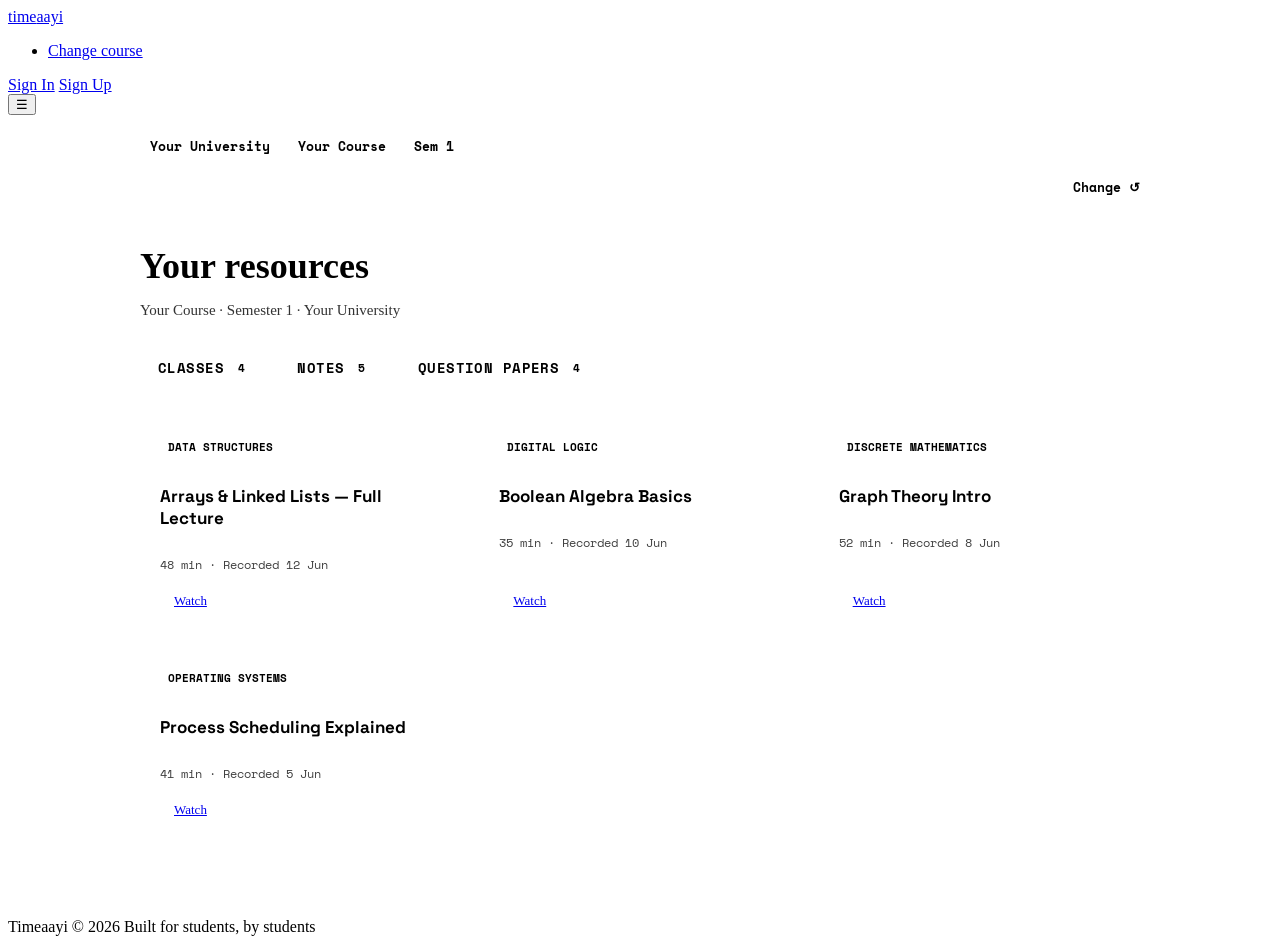
==== resources.html @ 6e1e3964 "Add files via upload" ====
<!DOCTYPE html>
<html lang="en">
<head>
<meta charset="UTF-8">
<meta name="viewport" content="width=device-width, initial-scale=1.0">
<title>Your Resources — Timeaayi</title>
<link rel="preconnect" href="https://fonts.googleapis.com">
<link href="https://fonts.googleapis.com/css2?family=Archivo+Black&family=Space+Grotesk:wght@400;500;600;700&family=Space+Mono:wght@400;700&display=swap" rel="stylesheet">
<link rel="stylesheet" href="assets/css/main.css">
<style>
  body { background: var(--gray); min-height: 100vh; }

  .page-header-row {
    max-width: 1000px;
    margin: 0 auto;
    padding: 16px 24px 0;
    display: flex;
    justify-content: flex-end;
  }

  .change-link {
    font-family: 'Space Mono', monospace;
    font-size: 13px;
    font-weight: 700;
    color: var(--black);
    text-decoration: none;
    border-bottom: 2px solid var(--blue);
  }
  .change-link:hover { color: var(--blue); }

  .breadcrumb {
    display: flex;
    align-items: center;
    gap: 8px;
    flex-wrap: wrap;
    font-family: 'Space Mono', monospace;
    font-size: 13px;
    max-width: 1000px;
    margin: 16px auto 0;
    padding: 0 24px;
  }

  .crumb { background: var(--yellow); border: 2px solid var(--black); padding: 5px 10px; font-weight: 700; }
  .crumb.sem { background: var(--black); color: var(--yellow); }

  main { max-width: 1000px; margin: 0 auto; padding: 24px 24px 80px; }

  h1 { font-size: clamp(26px, 4vw, 36px); margin-bottom: 6px; }
  .subhead { font-size: 15px; margin-bottom: 28px; opacity: 0.8; }

  .tabs { display: flex; gap: 10px; margin-bottom: 28px; flex-wrap: wrap; }

  .tab {
    font-family: 'Space Mono', monospace;
    font-weight: 700;
    font-size: 14px;
    text-transform: uppercase;
    letter-spacing: 0.03em;
    background: var(--white);
    border: var(--border);
    padding: 10px 18px;
    cursor: pointer;
    box-shadow: var(--shadow-sm);
    transition: transform 0.1s ease, box-shadow 0.1s ease, background 0.1s ease;
    display: flex;
    align-items: center;
    gap: 8px;
  }
  .tab:hover { transform: translate(-2px, -2px); box-shadow: var(--shadow-md); }
  .tab .count { background: var(--black); color: var(--white); font-size: 11px; padding: 1px 6px; }

  .tab.active[data-tab="classes"] { background: var(--blue); color: var(--white); }
  .tab.active[data-tab="notes"] { background: var(--yellow); }
  .tab.active[data-tab="papers"] { background: var(--orange); color: var(--white); }
  .tab.active .count { background: var(--white); color: var(--black); }

  .panel { display: none; }
  .panel.active { display: block; }

  .grid { display: grid; grid-template-columns: repeat(auto-fill, minmax(260px, 1fr)); gap: 18px; }

  .card {
    background: var(--white);
    border: var(--border);
    box-shadow: var(--shadow-md);
    padding: 20px;
    display: flex;
    flex-direction: column;
    gap: 10px;
    transition: transform 0.1s ease, box-shadow 0.1s ease;
  }
  .card:hover { transform: translate(-3px, -3px); box-shadow: var(--shadow-lg); }

  .card-tag {
    font-family: 'Space Mono', monospace;
    font-size: 11px;
    font-weight: 700;
    text-transform: uppercase;
    align-self: flex-start;
    padding: 3px 8px;
    border: 2px solid var(--black);
  }
  .panel[data-panel="classes"] .card-tag { background: var(--blue); color: var(--white); }
  .panel[data-panel="notes"] .card-tag { background: var(--yellow); }
  .panel[data-panel="papers"] .card-tag { background: var(--orange); color: var(--white); }

  .card h3 { font-family: 'Space Grotesk', sans-serif; font-size: 17px; font-weight: 700; line-height: 1.3; }
  .card .meta { font-family: 'Space Mono', monospace; font-size: 12px; opacity: 0.75; }
  .card .actions { margin-top: auto; padding-top: 8px; }

  .card .btn { font-size: 13px; padding: 7px 14px; box-shadow: 3px 3px 0px var(--black); }
  .card .btn:hover { box-shadow: 5px 5px 0px var(--black); }

  .empty {
    border: 3px dashed var(--black);
    padding: 40px 24px;
    text-align: center;
    font-family: 'Space Mono', monospace;
    font-size: 14px;
    opacity: 0.75;
  }

  @media (max-width: 600px) {
    .page-header-row { justify-content: flex-start; }
  }
</style>
</head>
<body>
  <header class="site-header">
    <nav class="site-nav" id="siteNav">
      <a href="index.html" class="site-logo brand">time<span>aayi</span></a>
      <ul class="nav-links">
        <li><a href="select-course.html">Change course</a></li>
      </ul>
      <div class="auth-buttons" id="authButtons">
        <a href="signin.html" class="btn">Sign In</a>
        <a href="signup.html" class="btn btn-primary">Sign Up</a>
      </div>
      <button class="menu-toggle" id="menuToggle" aria-label="Toggle navigation menu" aria-expanded="false">☰</button>
    </nav>
  </header>

  <div class="breadcrumb" id="breadcrumb"></div>
  <div class="page-header-row">
    <a href="select-course.html" class="change-link">Change ↺</a>
  </div>

  <main>
    <h1 id="pageTitle">Your resources</h1>
    <p class="subhead" id="pageSub">Everything for this semester, in one place.</p>

    <div class="tabs">
      <button class="tab active" data-tab="classes">Classes <span class="count" id="countClasses">0</span></button>
      <button class="tab" data-tab="notes">Notes <span class="count" id="countNotes">0</span></button>
      <button class="tab" data-tab="papers">Question Papers <span class="count" id="countPapers">0</span></button>
    </div>

    <section class="panel active" data-panel="classes">
      <div class="grid" id="gridClasses"></div>
    </section>

    <section class="panel" data-panel="notes">
      <div class="grid" id="gridNotes"></div>
    </section>

    <section class="panel" data-panel="papers">
      <div class="grid" id="gridPapers"></div>
    </section>
  </main>

  <footer class="site-footer">
    <div class="footer-inner">
      <span>Timeaayi © 2026</span>
      <span>Built for students, by students</span>
    </div>
  </footer>

<script src="assets/js/app.js"></script>
<script>
  // ---- Read selection from URL ----
  const params = new URLSearchParams(window.location.search);
  const universityLabel = params.get('universityLabel') || 'Your University';
  const courseLabel = params.get('courseLabel') || 'Your Course';
  const semester = params.get('semester') || '1';

  document.getElementById('breadcrumb').innerHTML = `
    <span class="crumb">${universityLabel}</span>
    <span class="crumb">${courseLabel}</span>
    <span class="crumb sem">Sem ${semester}</span>
  `;
  document.getElementById('pageSub').textContent =
    `${courseLabel} · Semester ${semester} · ${universityLabel}`;

  // ---- Mock resource data ----
  // Placeholder content, not yet filtered by a real backend against the
  // selected university/course/semester. Swap these three arrays for an
  // API call keyed on (university, course, semester) later.
  const SUBJECTS = ['Data Structures', 'Digital Logic', 'Discrete Mathematics', 'Operating Systems'];

  const classes = [
    { subject: SUBJECTS[0], title: 'Arrays & Linked Lists — Full Lecture', meta: '48 min · Recorded 12 Jun' },
    { subject: SUBJECTS[1], title: 'Boolean Algebra Basics', meta: '35 min · Recorded 10 Jun' },
    { subject: SUBJECTS[2], title: 'Graph Theory Intro', meta: '52 min · Recorded 8 Jun' },
    { subject: SUBJECTS[3], title: 'Process Scheduling Explained', meta: '41 min · Recorded 5 Jun' },
  ];

  const notes = [
    { subject: SUBJECTS[0], title: 'Unit 1 — Arrays, Stacks & Queues', meta: '18 pages · PDF' },
    { subject: SUBJECTS[0], title: 'Unit 2 — Trees & Graphs', meta: '24 pages · PDF' },
    { subject: SUBJECTS[1], title: 'Unit 1 — Number Systems', meta: '12 pages · PDF' },
    { subject: SUBJECTS[2], title: 'Unit 3 — Combinatorics', meta: '20 pages · PDF' },
    { subject: SUBJECTS[3], title: 'Unit 1 — Process Management', meta: '16 pages · PDF' },
  ];

  const papers = [
    { subject: SUBJECTS[0], title: 'End Semester Exam 2025', meta: 'Regular · 3 hrs' },
    { subject: SUBJECTS[1], title: 'Mid Semester Exam 2025', meta: 'Regular · 1.5 hrs' },
    { subject: SUBJECTS[2], title: 'End Semester Exam 2024', meta: 'Supplementary · 3 hrs' },
    { subject: SUBJECTS[3], title: 'End Semester Exam 2025', meta: 'Regular · 3 hrs' },
  ];

  function renderGrid(gridId, items, tag) {
    const grid = document.getElementById(gridId);
    if (!items.length) {
      grid.innerHTML = `<div class="empty">Nothing uploaded here yet. Check back soon, or be the first to add one.</div>`;
      return;
    }
    grid.innerHTML = items.map(item => `
      <div class="card">
        <span class="card-tag">${item.subject}</span>
        <h3>${item.title}</h3>
        <span class="meta">${item.meta}</span>
        <div class="actions">
          <a href="#" class="btn">${tag}</a>
        </div>
      </div>
    `).join('');
  }

  renderGrid('gridClasses', classes, 'Watch');
  renderGrid('gridNotes', notes, 'Download');
  renderGrid('gridPapers', papers, 'Download');

  document.getElementById('countClasses').textContent = classes.length;
  document.getElementById('countNotes').textContent = notes.length;
  document.getElementById('countPapers').textContent = papers.length;

  // ---- Tabs ----
  const tabs = document.querySelectorAll('.tab');
  const panels = document.querySelectorAll('.panel');
  tabs.forEach(tab => {
    tab.addEventListener('click', () => {
      tabs.forEach(t => t.classList.remove('active'));
      panels.forEach(p => p.classList.remove('active'));
      tab.classList.add('active');
      document.querySelector(`.panel[data-panel="${tab.dataset.tab}"]`).classList.add('active');
    });
  });

  // ---- Shared header behavior ----
  const menuToggle = document.getElementById('menuToggle');
  const nav = document.getElementById('siteNav');
  menuToggle.addEventListener('click', () => {
    const isOpen = nav.classList.toggle('open');
    menuToggle.setAttribute('aria-expanded', isOpen);
    menuToggle.textContent = isOpen ? '✕' : '☰';
  });
  TimeaayiAuth.renderAuthButtons('authButtons');

  // Note: resources are viewable without an account in this version.
  // To require sign-in before browsing, uncomment the line below:
  // TimeaayiAuth.requireLogin();
</script>
</body>
</html>
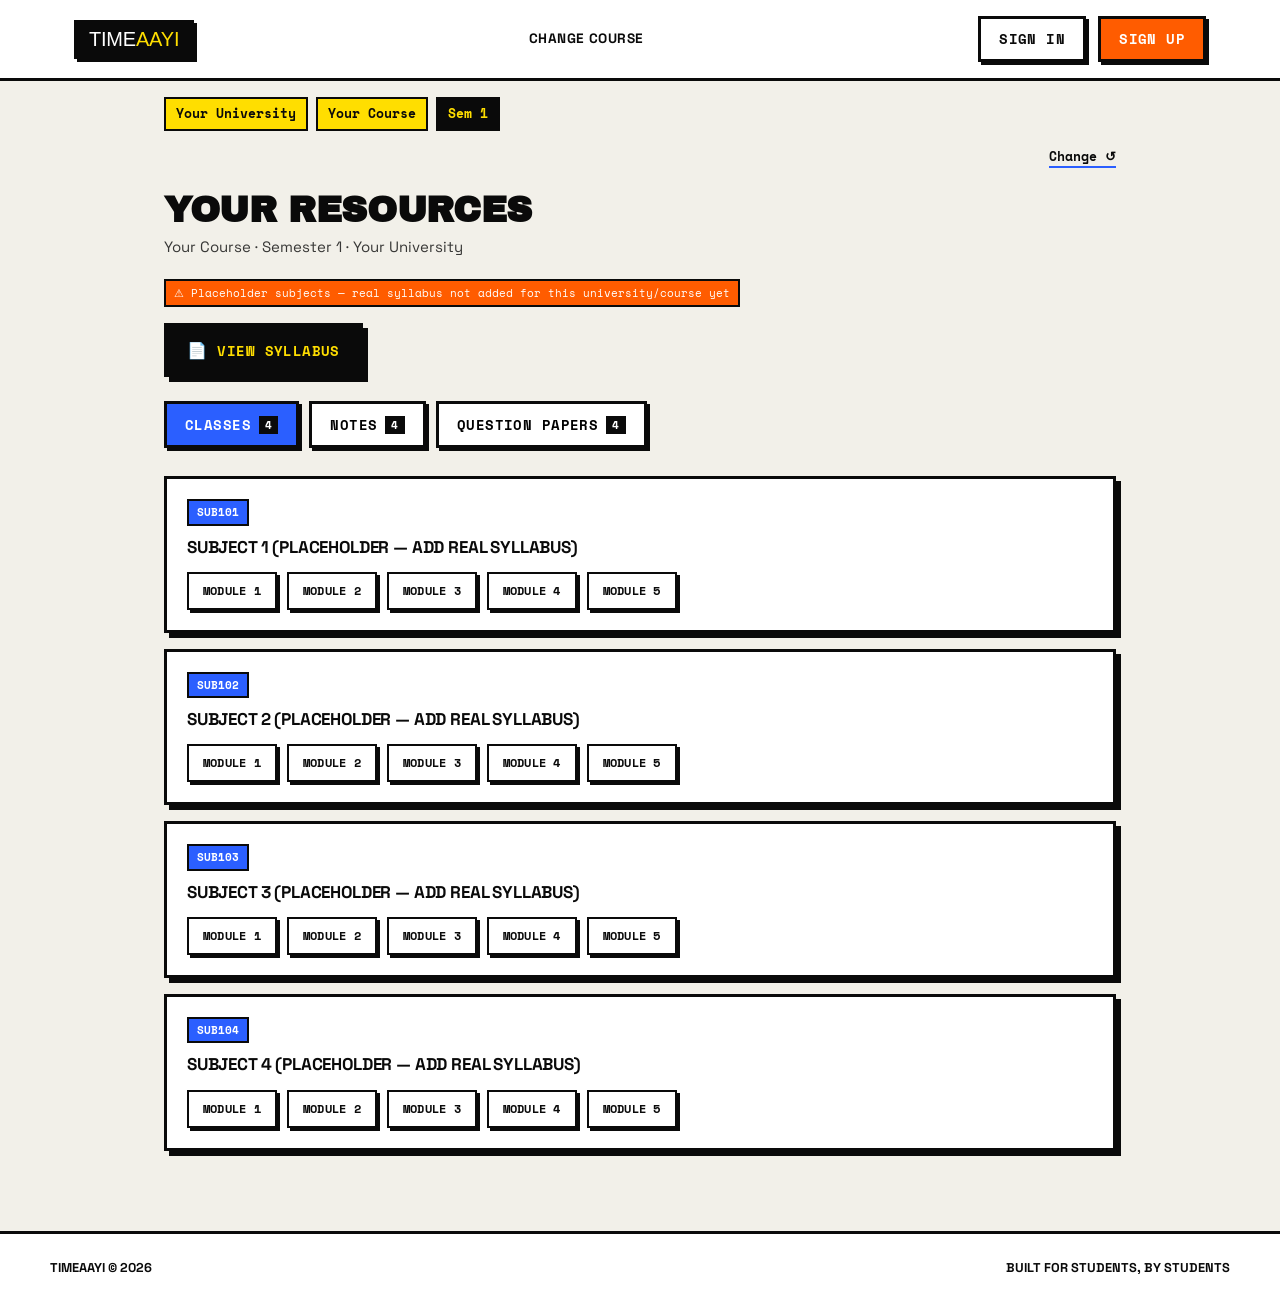
==== commit ca269a58: "Refactor resource card layout and add syllabus button" ====
--- a/resources.html
+++ b/resources.html
@@ -46,7 +46,44 @@
   main { max-width: 1000px; margin: 0 auto; padding: 24px 24px 80px; }
 
   h1 { font-size: clamp(26px, 4vw, 36px); margin-bottom: 6px; }
-  .subhead { font-size: 15px; margin-bottom: 28px; opacity: 0.8; }
+  .subhead { font-size: 15px; margin-bottom: 20px; opacity: 0.8; }
+
+  /* ---------- Syllabus button ---------- */
+  .syllabus-row { margin-bottom: 24px; }
+
+  .syllabus-btn {
+    display: inline-flex;
+    align-items: center;
+    gap: 10px;
+    font-family: 'Space Mono', monospace;
+    font-weight: 700;
+    font-size: 14px;
+    text-transform: uppercase;
+    letter-spacing: 0.03em;
+    background: var(--black);
+    color: var(--yellow);
+    border: var(--border);
+    padding: 12px 20px;
+    box-shadow: var(--shadow-md);
+    cursor: pointer;
+    text-decoration: none;
+    transition: transform 0.1s ease, box-shadow 0.1s ease;
+  }
+  .syllabus-btn:hover { transform: translate(-3px, -3px); box-shadow: 8px 8px 0px var(--black); }
+  .syllabus-btn:active { transform: translate(2px, 2px); box-shadow: 2px 2px 0px var(--black); }
+  .syllabus-btn .icon { font-size: 16px; }
+
+  .placeholder-note {
+    display: none;
+    margin-top: 10px;
+    font-family: 'Space Mono', monospace;
+    font-size: 12px;
+    background: var(--white);
+    border: 2px dashed var(--black);
+    padding: 8px 12px;
+    max-width: fit-content;
+  }
+  .placeholder-note.show { display: block; }
 
   .tabs { display: flex; gap: 10px; margin-bottom: 28px; flex-wrap: wrap; }
 
@@ -72,44 +109,67 @@
   .tab.active[data-tab="classes"] { background: var(--blue); color: var(--white); }
   .tab.active[data-tab="notes"] { background: var(--yellow); }
   .tab.active[data-tab="papers"] { background: var(--orange); color: var(--white); }
-  .tab.active .count { background: var(--white); color: var(--black); }
 
   .panel { display: none; }
   .panel.active { display: block; }
 
-  .grid { display: grid; grid-template-columns: repeat(auto-fill, minmax(260px, 1fr)); gap: 18px; }
-
-  .card {
+  /* ---------- Subject list (replaces the old resource-card grid) ---------- */
+  .subject-list { display: flex; flex-direction: column; gap: 16px; }
+
+  .subject-card {
     background: var(--white);
     border: var(--border);
     box-shadow: var(--shadow-md);
     padding: 20px;
-    display: flex;
-    flex-direction: column;
-    gap: 10px;
     transition: transform 0.1s ease, box-shadow 0.1s ease;
   }
-  .card:hover { transform: translate(-3px, -3px); box-shadow: var(--shadow-lg); }
+  .subject-card:hover { transform: translate(-3px, -3px); box-shadow: var(--shadow-lg); }
 
   .card-tag {
     font-family: 'Space Mono', monospace;
     font-size: 11px;
     font-weight: 700;
     text-transform: uppercase;
-    align-self: flex-start;
+    display: inline-block;
     padding: 3px 8px;
     border: 2px solid var(--black);
+    margin-bottom: 10px;
   }
   .panel[data-panel="classes"] .card-tag { background: var(--blue); color: var(--white); }
   .panel[data-panel="notes"] .card-tag { background: var(--yellow); }
   .panel[data-panel="papers"] .card-tag { background: var(--orange); color: var(--white); }
 
-  .card h3 { font-family: 'Space Grotesk', sans-serif; font-size: 17px; font-weight: 700; line-height: 1.3; }
-  .card .meta { font-family: 'Space Mono', monospace; font-size: 12px; opacity: 0.75; }
-  .card .actions { margin-top: auto; padding-top: 8px; }
-
-  .card .btn { font-size: 13px; padding: 7px 14px; box-shadow: 3px 3px 0px var(--black); }
-  .card .btn:hover { box-shadow: 5px 5px 0px var(--black); }
+  .subject-card h3 {
+    font-family: 'Space Grotesk', sans-serif;
+    font-size: 17px;
+    font-weight: 700;
+    line-height: 1.3;
+    margin-bottom: 14px;
+  }
+
+  .module-row { display: flex; flex-wrap: wrap; gap: 10px; }
+
+  .module-btn {
+    font-family: 'Space Mono', monospace;
+    font-size: 12px;
+    font-weight: 700;
+    text-transform: uppercase;
+    letter-spacing: 0.02em;
+    background: var(--white);
+    border: 2px solid var(--black);
+    padding: 8px 14px;
+    box-shadow: 3px 3px 0px var(--black);
+    text-decoration: none;
+    color: var(--black);
+    cursor: pointer;
+    transition: transform 0.1s ease, box-shadow 0.1s ease, background 0.1s ease;
+  }
+  .module-btn:hover { transform: translate(-2px, -2px); box-shadow: 5px 5px 0px var(--black); background: var(--gray); }
+  .module-btn:active { transform: translate(1px, 1px); box-shadow: 1px 1px 0px var(--black); }
+
+  .panel[data-panel="classes"] .module-btn:hover { background: var(--blue); color: var(--white); }
+  .panel[data-panel="notes"] .module-btn:hover { background: var(--yellow); }
+  .panel[data-panel="papers"] .module-btn:hover { background: var(--orange); color: var(--white); }
 
   .empty {
     border: 3px dashed var(--black);
@@ -118,6 +178,17 @@
     font-family: 'Space Mono', monospace;
     font-size: 14px;
     opacity: 0.75;
+  }
+
+  .fallback-flag {
+    font-family: 'Space Mono', monospace;
+    font-size: 11px;
+    background: var(--orange);
+    color: var(--white);
+    border: 2px solid var(--black);
+    padding: 4px 8px;
+    display: inline-block;
+    margin-bottom: 16px;
   }
 
   @media (max-width: 600px) {
@@ -149,6 +220,13 @@
     <h1 id="pageTitle">Your resources</h1>
     <p class="subhead" id="pageSub">Everything for this semester, in one place.</p>
 
+    <div id="fallbackFlag"></div>
+
+    <div class="syllabus-row">
+      <a href="#" class="syllabus-btn" id="syllabusBtn"><span class="icon">📄</span> View Syllabus</a>
+      
+    </div>
+
     <div class="tabs">
       <button class="tab active" data-tab="classes">Classes <span class="count" id="countClasses">0</span></button>
       <button class="tab" data-tab="notes">Notes <span class="count" id="countNotes">0</span></button>
@@ -156,15 +234,15 @@
     </div>
 
     <section class="panel active" data-panel="classes">
-      <div class="grid" id="gridClasses"></div>
+      <div class="subject-list" id="gridClasses"></div>
     </section>
 
     <section class="panel" data-panel="notes">
-      <div class="grid" id="gridNotes"></div>
+      <div class="subject-list" id="gridNotes"></div>
     </section>
 
     <section class="panel" data-panel="papers">
-      <div class="grid" id="gridPapers"></div>
+      <div class="subject-list" id="gridPapers"></div>
     </section>
   </main>
 
@@ -178,10 +256,15 @@
 <script src="assets/js/app.js"></script>
 <script>
   // ---- Read selection from URL ----
+  // select-course.html already sends both the machine key (university/course)
+  // and the display label (universityLabel/courseLabel) — we need the keys
+  // to look up real syllabus data, and the labels just for the breadcrumb text.
   const params = new URLSearchParams(window.location.search);
+  const universityKey   = params.get('university') || '';
+  const courseKey       = params.get('course') || '';
   const universityLabel = params.get('universityLabel') || 'Your University';
-  const courseLabel = params.get('courseLabel') || 'Your Course';
-  const semester = params.get('semester') || '1';
+  const courseLabel     = params.get('courseLabel') || 'Your Course';
+  const semester        = parseInt(params.get('semester') || '1', 10);
 
   document.getElementById('breadcrumb').innerHTML = `
     <span class="crumb">${universityLabel}</span>
@@ -191,59 +274,235 @@
   document.getElementById('pageSub').textContent =
     `${courseLabel} · Semester ${semester} · ${universityLabel}`;
 
-  // ---- Mock resource data ----
-  // Placeholder content, not yet filtered by a real backend against the
-  // selected university/course/semester. Swap these three arrays for an
-  // API call keyed on (university, course, semester) later.
-  const SUBJECTS = ['Data Structures', 'Digital Logic', 'Discrete Mathematics', 'Operating Systems'];
-
-  const classes = [
-    { subject: SUBJECTS[0], title: 'Arrays & Linked Lists — Full Lecture', meta: '48 min · Recorded 12 Jun' },
-    { subject: SUBJECTS[1], title: 'Boolean Algebra Basics', meta: '35 min · Recorded 10 Jun' },
-    { subject: SUBJECTS[2], title: 'Graph Theory Intro', meta: '52 min · Recorded 8 Jun' },
-    { subject: SUBJECTS[3], title: 'Process Scheduling Explained', meta: '41 min · Recorded 5 Jun' },
-  ];
-
-  const notes = [
-    { subject: SUBJECTS[0], title: 'Unit 1 — Arrays, Stacks & Queues', meta: '18 pages · PDF' },
-    { subject: SUBJECTS[0], title: 'Unit 2 — Trees & Graphs', meta: '24 pages · PDF' },
-    { subject: SUBJECTS[1], title: 'Unit 1 — Number Systems', meta: '12 pages · PDF' },
-    { subject: SUBJECTS[2], title: 'Unit 3 — Combinatorics', meta: '20 pages · PDF' },
-    { subject: SUBJECTS[3], title: 'Unit 1 — Process Management', meta: '16 pages · PDF' },
-  ];
-
-  const papers = [
-    { subject: SUBJECTS[0], title: 'End Semester Exam 2025', meta: 'Regular · 3 hrs' },
-    { subject: SUBJECTS[1], title: 'Mid Semester Exam 2025', meta: 'Regular · 1.5 hrs' },
-    { subject: SUBJECTS[2], title: 'End Semester Exam 2024', meta: 'Supplementary · 3 hrs' },
-    { subject: SUBJECTS[3], title: 'End Semester Exam 2025', meta: 'Regular · 3 hrs' },
-  ];
-
-  function renderGrid(gridId, items, tag) {
+  // =====================================================================
+  // SYLLABUS DATA
+  // Real data below is sourced from University of Calicut syllabi (CUFYUGP
+  // Regulations 2024, w.e.f. 2024 admission) for BCA Honours and BSc Computer
+  // Science Honours. Only core/compulsory Major courses are listed per
+  // semester — Discipline Specific Elective "baskets" (specialisation tracks
+  // in sem 5–8) are collapsed to a single generic "Elective Course N" entry,
+  // and BSc CS's Minor/Multi-Disciplinary course slots (which depend on each
+  // student's individual pick, not a fixed CS subject) are omitted rather
+  // than guessed.
+  //
+  // Every other university/course combination in select-course.html
+  // (Anna University, University of Delhi, BCom, and both courses' elective
+  // specialisation tracks) has NO real syllabus behind it yet — those fall
+  // through to FALLBACK_SUBJECTS below. Swap in real data here once you have
+  // the syllabus PDFs for those too.
+  // =====================================================================
+  const SYLLABUS = {
+    calicut: {
+      bca: {
+        1: [
+          { code: 'BCA1CJ101', name: 'Fundamentals of Computers and Computational Thinking' },
+          { code: 'BCA1CJ102', name: 'Mathematical Foundation for Computer Applications' },
+          { code: 'BCA1CJ103', name: 'Discrete Structures for Computer Applications' },
+          { code: 'BCA1FM105', name: 'Digital Marketing' },
+          { code: 'BCA1FS111', name: 'Introduction to Computers and Office Automation' },
+          { code: 'ENG1FA101', name: 'English' },
+        ],
+        2: [
+          { code: 'BCA2CJ101', name: 'Fundamentals of Programming (C Language)' },
+          { code: 'BCA2CJ102', name: 'Statistical Foundation for Computer Applications' },
+          { code: 'BCA2CJ103', name: 'Numerical Analysis and Optimization Techniques' },
+          { code: 'BCA2FS112', name: 'Data Analysis using Spread Sheet' },
+          { code: 'ENG2FA103', name: 'English' },
+        ],
+        3: [
+          { code: 'BCA3CJ201', name: 'Data Structures using C' },
+          { code: 'BCA3CJ202', name: 'Computer Networks' },
+          { code: 'BCA3CJ203', name: 'Introduction to Data Science' },
+          { code: 'BCA3CJ204', name: 'Foundations of Artificial Intelligence' },
+          { code: 'BCA3FS113', name: 'Website Designing using Content Management System' },
+          { code: 'BCA3MDE102', name: 'Kerala Knowledge System' },
+        ],
+        4: [
+          { code: 'BCA4CJ205', name: 'Database Management System' },
+          { code: 'BCA4CJ206', name: 'Python Programming' },
+          { code: 'BCA4CJ207', name: 'Software Engineering' },
+          { code: 'BCA4CJ208', name: 'Automation and Robotics' },
+          { code: 'BCA4FV108', name: 'Introduction to Cyber Laws' },
+          { code: 'ENG4FV109', name: 'English' },
+        ],
+        5: [
+          { code: 'BCA5CJ301', name: 'Object Oriented Programming (Java)' },
+          { code: 'BCA5CJ302', name: 'Progressive Web Application using PHP' },
+          { code: 'BCA5CJ303', name: 'Digital Fundamentals and Computer Organization' },
+          { code: 'BCA5EJ301', name: 'Elective Course 1 in Major' },
+          { code: 'BCA5EJ302', name: 'Elective Course 2 in Major' },
+        ],
+        6: [
+          { code: 'BCA6CJ304', name: 'Introduction to AI and ML' },
+          { code: 'BCA6CJ305', name: 'Principles of Operating System' },
+          { code: 'BCA6EJ303', name: 'Elective Course 3 in Major' },
+          { code: 'BCA6EJ304', name: 'Elective Course 4 in Major' },
+          { code: 'BCA6FV110', name: 'Business Intelligence and Innovation' },
+        ],
+        7: [
+          { code: 'BCA7CJ401', name: 'Advanced Data Structures and Algorithms' },
+          { code: 'BCA7CJ402', name: 'Data Science Programming using R' },
+          { code: 'BCA7EJ401', name: 'Elective Course 5 in Major' },
+          { code: 'BCA7EJ402', name: 'Elective Course 6 in Major' },
+          { code: 'BCA7OE401', name: 'Open Elective in Major' },
+        ],
+        8: [
+          { code: 'BCA8EJ404', name: 'Elective Course 8 in Major' },
+          { code: 'BCA8EJ405', name: 'Elective Course 9 in Major' },
+          { code: 'BCA8EJ406', name: 'Elective Course 10 in Major' },
+          { code: 'BCA8FS118', name: 'Project' },
+        ],
+      },
+      // BSc Computer Science Honours — same CUFYUGP 2024 scheme, from BSc_2024.pdf.
+      // Minor-discipline courses ("Minor Course 1", etc.) are skipped since they
+      // depend on each student's chosen minor and aren't fixed CS subjects.
+      bsc_cs: {
+        1: [
+          { code: 'CSC1CJ101', name: 'Fundamentals of Computers & Computational Thinking' },
+          { code: 'ENG1FA101', name: 'English' },
+        ],
+        2: [
+          { code: 'CSC2CJ101', name: 'Fundamentals of Programming (C Language)' },
+          { code: 'ENG2FA103', name: 'English' },
+        ],
+        3: [
+          { code: 'CSC3CJ201', name: 'Software Project Management' },
+          { code: 'CSC3CJ202', name: 'Data Structures and Algorithm' },
+          { code: 'XXX3FM107', name: 'Kerala Knowledge System' },
+          { code: 'ENG3FV108', name: 'Value-Added Course 1' },
+        ],
+        4: [
+          { code: 'CSC4CJ203', name: 'Database Management System' },
+          { code: 'CSC4CJ204', name: 'Python Programming' },
+          { code: 'CSC4CJ205', name: 'Computer Networks' },
+          { code: 'ENG4FV109', name: 'Value-Added Course 2' },
+          { code: 'XXX4FV110', name: 'Value-Added Course 3' },
+          { code: 'ENG4FS111', name: 'Skill Enhancement Course 1 (P)' },
+        ],
+        5: [
+          { code: 'CSC5CJ301', name: 'Data Mining' },
+          { code: 'CSC5CJ302', name: 'Object Oriented Programming (Java)' },
+          { code: 'CSC5CJ303', name: 'Full Stack Web Development' },
+          { code: 'CSC5EJ305', name: 'Elective Course 1 in Major' },
+          { code: 'CSC5EJ306', name: 'Elective Course 2 in Major' },
+          { code: 'CSC5FS112', name: 'Introduction to Digital Marketing' },
+        ],
+        6: [
+          { code: 'CSC6CJ304', name: 'Digital Electronics and Computer Architecture' },
+          { code: 'CSC6CJ305', name: 'Principles of Operating Systems' },
+          { code: 'CSC6CJ306', name: 'Introduction to Artificial Intelligence & Machine Learning' },
+          { code: 'CSC6CJ311', name: 'Elective Course 3 in Major' },
+          { code: 'CSC6CJ312', name: 'Elective Course 4 in Major' },
+          { code: 'CSC6FS113', name: 'Project Implementation' },
+          { code: 'CSC6CJ349', name: 'Internship in Major' },
+        ],
+        7: [
+          { code: 'CSC7CJ401', name: 'Theory of Computation' },
+          { code: 'CSC7CJ402', name: 'System Security' },
+          { code: 'CSC7CJ403', name: 'Advanced Data Structures and Algorithms' },
+          { code: 'CSC7CJ404', name: 'Block Chain Technology' },
+          { code: 'CSC7CJ405', name: 'Internet of Things' },
+        ],
+        8: [
+          { code: 'CSC8CJ406', name: 'Compiler Design' },
+          { code: 'CSC8CJ407', name: 'Client-Server Architecture' },
+          { code: 'CSC8CJ408', name: 'Parallel Computing' },
+          { code: 'CSC8EJXXX-5', name: 'Elective Course 5 in Major' },
+          { code: 'CSC8EJXXX-6', name: 'Elective Course 6 in Major' },
+          { code: 'CSC8EJXXX-7', name: 'Elective Course 7 in Major' },
+        ],
+      },
+    },
+  };
+
+  // Used whenever SYLLABUS has no entry for the chosen university/course.
+  // Clearly labeled as placeholder so it's obvious in the UI it isn't real.
+  function fallbackSubjects(sem) {
+    return [
+      { code: `SUB${sem}01`, name: 'Subject 1 (placeholder — add real syllabus)' },
+      { code: `SUB${sem}02`, name: 'Subject 2 (placeholder — add real syllabus)' },
+      { code: `SUB${sem}03`, name: 'Subject 3 (placeholder — add real syllabus)' },
+      { code: `SUB${sem}04`, name: 'Subject 4 (placeholder — add real syllabus)' },
+    ];
+  }
+
+  let usingFallback = false;
+  function getSubjects() {
+    const bySem = SYLLABUS[universityKey]?.[courseKey]?.[semester];
+    if (bySem) return bySem;
+    usingFallback = true;
+    return fallbackSubjects(semester);
+  }
+
+  const subjects = getSubjects();
+
+  if (usingFallback) {
+    document.getElementById('fallbackFlag').innerHTML =
+      `<span class="fallback-flag">⚠ Placeholder subjects — real syllabus not added for this university/course yet</span>`;
+  }
+
+  // ---- Module / year labels for the 5 buttons per subject ----
+  const MODULES = ['Module 1', 'Module 2', 'Module 3', 'Module 4', 'Module 5'];
+
+  const CURRENT_YEAR = new Date().getFullYear();
+  const YEARS = Array.from({ length: 5 }, (_, i) => CURRENT_YEAR - i); // last 5 years, newest first
+
+  // ---- Render a subject list for one tab ----
+  // kind: 'classes' | 'notes' | 'papers' — determines button labels and tag color (via CSS)
+  function renderSubjectList(gridId, kind) {
     const grid = document.getElementById(gridId);
-    if (!items.length) {
+    if (!subjects.length) {
       grid.innerHTML = `<div class="empty">Nothing uploaded here yet. Check back soon, or be the first to add one.</div>`;
       return;
     }
-    grid.innerHTML = items.map(item => `
-      <div class="card">
-        <span class="card-tag">${item.subject}</span>
-        <h3>${item.title}</h3>
-        <span class="meta">${item.meta}</span>
-        <div class="actions">
-          <a href="#" class="btn">${tag}</a>
+
+    grid.innerHTML = subjects.map(sub => {
+      const buttons = (kind === 'papers' ? YEARS : MODULES)
+        .map(label => `<a href="#" class="module-btn" data-subject="${sub.code}" data-kind="${kind}" data-item="${label}">${label}</a>`)
+        .join('');
+
+      return `
+        <div class="subject-card">
+          <span class="card-tag">${sub.code}</span>
+          <h3>${sub.name}</h3>
+          <div class="module-row">${buttons}</div>
         </div>
-      </div>
-    `).join('');
-  }
-
-  renderGrid('gridClasses', classes, 'Watch');
-  renderGrid('gridNotes', notes, 'Download');
-  renderGrid('gridPapers', papers, 'Download');
-
-  document.getElementById('countClasses').textContent = classes.length;
-  document.getElementById('countNotes').textContent = notes.length;
-  document.getElementById('countPapers').textContent = papers.length;
+      `;
+    }).join('');
+  }
+
+  renderSubjectList('gridClasses', 'classes');
+  renderSubjectList('gridNotes', 'notes');
+  renderSubjectList('gridPapers', 'papers');
+
+  document.getElementById('countClasses').textContent = subjects.length;
+  document.getElementById('countNotes').textContent = subjects.length;
+  document.getElementById('countPapers').textContent = subjects.length;
+
+  // ---- Placeholder click handling ----
+  // Every module/year button and the syllabus button are placeholders
+  // (href="#") until real file URLs / an API exist. Clicking just logs
+  // what was requested — swap this for real navigation once resources
+  // are actually hosted somewhere.
+  document.querySelectorAll('.module-btn').forEach(btn => {
+    btn.addEventListener('click', (e) => {
+      e.preventDefault();
+      console.log(`Requested ${btn.dataset.kind} → ${btn.dataset.subject} → ${btn.dataset.item}`);
+    });
+  });
+
+  document.getElementById('syllabusBtn').addEventListener('click', (e) => {
+  // Check if the selected university is Calicut and the course is BCA
+  if (universityKey === 'calicut' && courseKey === 'bca') {
+    // Let the browser open the URL naturally (or forcefully if you want a new tab)
+    window.open('https://drive.google.com/file/d/1dq8t7j201DmkhLl5CorayiD2weAu5RzY/view?pli=1', '_blank');
+  } else {
+    // Fallback behavior for other courses/universities
+    e.preventDefault();
+    const note = document.getElementById('syllabusNote');
+    if (note) note.classList.toggle('show');
+  }
+});
 
   // ---- Tabs ----
   const tabs = document.querySelectorAll('.tab');
--- a/assets/css/main.css
+++ b/assets/css/main.css
@@ -0,0 +1,219 @@
+/* ============================================================
+   TIMEAAYI — SHARED NEO-BRUTALISM DESIGN SYSTEM
+   Loaded by every page. Page-specific styles live in each
+   page's own <style> block and build on these tokens.
+   ============================================================ */
+
+:root {
+  --black: #0a0a0a;
+  --white: #ffffff;
+  --yellow: #ffde00;
+  --blue: #2b5fff;
+  --orange: #ff5c00;
+  --pink: #ff3ea5;
+  --gray: #f2f0e9;
+
+  --border: 3px solid var(--black);
+  --border-thick: 4px solid var(--black);
+  --shadow-sm: 3px 3px 0px var(--black);
+  --shadow-md: 5px 5px 0px var(--black);
+  --shadow-lg: 8px 8px 0px var(--black);
+}
+
+* { box-sizing: border-box; margin: 0; padding: 0; }
+
+html { scroll-behavior: smooth; }
+
+body {
+  font-family: 'Space Grotesk', sans-serif;
+  color: var(--black);
+  line-height: 1.5;
+}
+
+h1, h2, h3, .brand {
+  font-family: 'Archivo Black', sans-serif;
+  text-transform: uppercase;
+  letter-spacing: -0.01em;
+  line-height: 1.05;
+}
+
+a { color: inherit; }
+
+:focus-visible {
+  outline: 3px solid var(--blue);
+  outline-offset: 3px;
+}
+
+@media (prefers-reduced-motion: reduce) {
+  html { scroll-behavior: auto; }
+  * { animation-duration: 0.001ms !important; animation-iteration-count: 1 !important; transition-duration: 0.001ms !important; }
+}
+
+/* ---------- Shared site header / nav ---------- */
+.site-header {
+  background: var(--white);
+  border-bottom: var(--border);
+  position: sticky;
+  top: 0;
+  z-index: 50;
+}
+
+.site-nav {
+  max-width: 1180px;
+  margin: 0 auto;
+  display: flex;
+  align-items: center;
+  justify-content: space-between;
+  gap: 16px;
+  padding: 16px 24px;
+}
+
+.site-logo {
+  font-family: 'Anton', sans-serif;
+  font-size: 20px;
+  text-decoration: none;
+  color: var(--white);
+  background: var(--black);
+  padding: 6px 12px;
+  border: var(--border);
+  box-shadow: var(--shadow-sm);
+  white-space: nowrap;
+}
+.site-logo span { color: var(--yellow); }
+
+.nav-links {
+  display: flex;
+  gap: 28px;
+  list-style: none;
+  font-weight: 700;
+  font-size: 0.85rem;
+  text-transform: uppercase;
+  letter-spacing: 0.04em;
+}
+
+.nav-links a { text-decoration: none; position: relative; padding-bottom: 2px; }
+.nav-links a::after {
+  content: "";
+  position: absolute;
+  left: 0; bottom: -3px;
+  width: 0%;
+  height: 3px;
+  background: var(--orange);
+  transition: width 0.15s ease;
+}
+.nav-links a:hover::after, .nav-links a:focus-visible::after { width: 100%; }
+
+.auth-buttons { display: flex; gap: 12px; flex-shrink: 0; align-items: center; }
+
+/* ---------- Shared buttons ---------- */
+.btn {
+  font-family: 'Space Mono', monospace;
+  font-weight: 700;
+  font-size: 0.85rem;
+  text-transform: uppercase;
+  letter-spacing: 0.03em;
+  padding: 10px 18px;
+  border: var(--border);
+  background: var(--white);
+  box-shadow: var(--shadow-sm);
+  cursor: pointer;
+  transition: transform 0.1s ease, box-shadow 0.1s ease;
+  text-decoration: none;
+  display: inline-block;
+  color: var(--black);
+}
+.btn:hover { transform: translate(-2px, -2px); box-shadow: 6px 6px 0px var(--black); }
+.btn:active { transform: translate(2px, 2px); box-shadow: 1px 1px 0px var(--black); }
+.btn:disabled { cursor: not-allowed; opacity: 0.5; transform: none; box-shadow: var(--shadow-sm); }
+
+.btn-primary { background: var(--orange); color: var(--white); }
+.btn-block { width: 100%; text-align: center; }
+
+.menu-toggle {
+  display: none;
+  border: var(--border);
+  background: var(--white);
+  box-shadow: var(--shadow-sm);
+  width: 42px;
+  height: 42px;
+  font-size: 1.2rem;
+  font-weight: 700;
+  cursor: pointer;
+}
+
+/* ---------- Shared footer ---------- */
+.site-footer {
+  border-top: var(--border);
+  background: var(--white);
+  padding: 24px;
+}
+.footer-inner {
+  max-width: 1180px;
+  margin: 0 auto;
+  display: flex;
+  justify-content: space-between;
+  align-items: center;
+  flex-wrap: wrap;
+  gap: 12px;
+  font-size: 0.8rem;
+  font-weight: 700;
+  text-transform: uppercase;
+}
+
+/* ---------- Shared form banner (errors / success) ---------- */
+.form-banner {
+  display: none;
+  font-family: 'Space Mono', monospace;
+  font-size: 13px;
+  font-weight: 700;
+  text-transform: uppercase;
+  padding: 12px 14px;
+  border: 2px solid var(--black);
+  margin-bottom: 18px;
+}
+.form-banner.error { background: var(--black); color: var(--orange); }
+.form-banner.success { background: var(--black); color: var(--yellow); }
+.form-banner.show { display: block; }
+
+.field-error {
+  background: var(--black);
+  color: var(--orange);
+  padding: 5px 10px;
+  font-size: 0.75rem;
+  font-family: 'Space Mono', monospace;
+  border: 2px solid var(--black);
+  margin-top: 6px;
+  display: none;
+  text-transform: uppercase;
+}
+.field-error.show { display: block; }
+
+@media (max-width: 720px) {
+  .nav-links, .auth-buttons { display: none; }
+  .menu-toggle { display: block; }
+  .site-nav.open .nav-links {
+    display: flex;
+    flex-direction: column;
+    position: absolute;
+    top: 100%;
+    left: 0;
+    right: 0;
+    background: var(--white);
+    border-top: var(--border);
+    border-bottom: var(--border);
+    padding: 20px 24px;
+    gap: 18px;
+  }
+  .site-nav.open .auth-buttons {
+    display: flex;
+    flex-direction: column;
+    align-items: stretch;
+    position: absolute;
+    top: calc(100% + 168px);
+    left: 0;
+    right: 0;
+    background: var(--white);
+    padding: 0 24px 20px;
+    border-bottom: var(--border);
+  }
+}
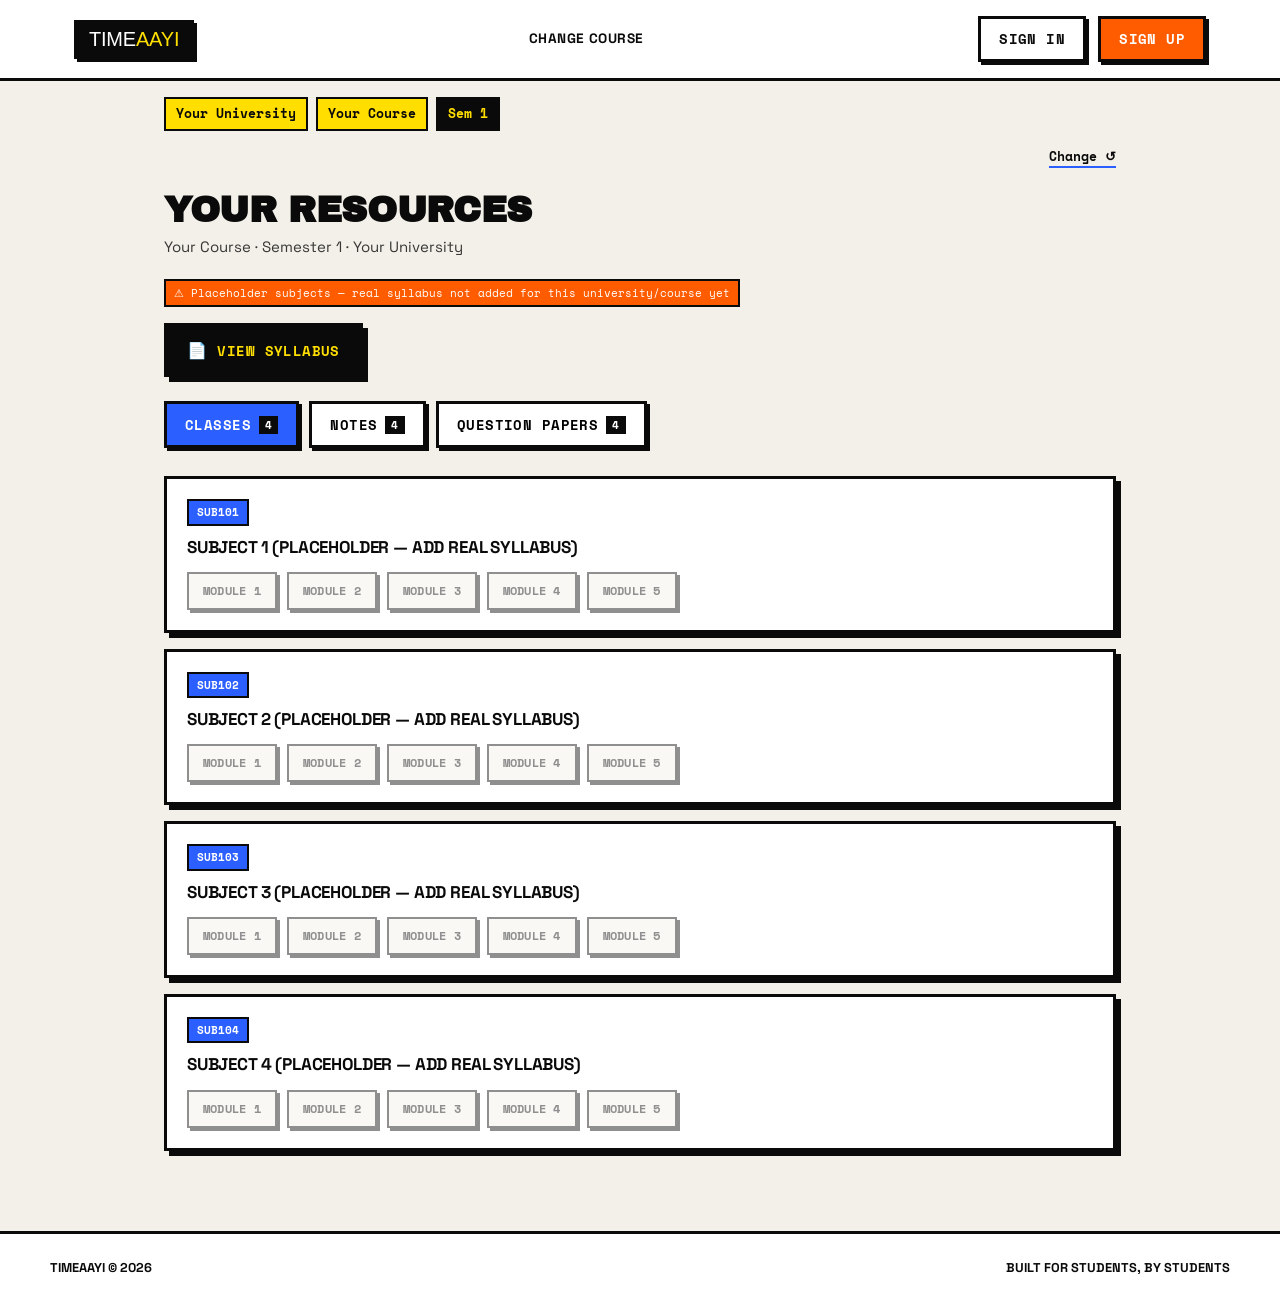
==== commit a486e5be: "Implement disabled button styles and syllabus data loading Add disabled button styles and update syl" ====
--- a/resources.html
+++ b/resources.html
@@ -170,6 +170,22 @@
   .panel[data-panel="classes"] .module-btn:hover { background: var(--blue); color: var(--white); }
   .panel[data-panel="notes"] .module-btn:hover { background: var(--yellow); }
   .panel[data-panel="papers"] .module-btn:hover { background: var(--orange); color: var(--white); }
+
+  /* Buttons with no URL yet — visibly inactive, no hover lift, no shadow travel */
+  .module-btn.module-btn--disabled {
+    background: var(--gray);
+    color: var(--black);
+    opacity: 0.45;
+    cursor: not-allowed;
+    box-shadow: 3px 3px 0px var(--black);
+  }
+  .module-btn.module-btn--disabled:hover,
+  .module-btn.module-btn--disabled:active {
+    transform: none;
+    box-shadow: 3px 3px 0px var(--black);
+    background: var(--gray);
+    color: var(--black);
+  }
 
   .empty {
     border: 3px dashed var(--black);
@@ -254,6 +270,7 @@
   </footer>
 
 <script src="assets/js/app.js"></script>
+<script src="data/manifest.js"></script>
 <script>
   // ---- Read selection from URL ----
   // select-course.html already sends both the machine key (university/course)
@@ -275,148 +292,28 @@
     `${courseLabel} · Semester ${semester} · ${universityLabel}`;
 
   // =====================================================================
-  // SYLLABUS DATA
-  // Real data below is sourced from University of Calicut syllabi (CUFYUGP
-  // Regulations 2024, w.e.f. 2024 admission) for BCA Honours and BSc Computer
-  // Science Honours. Only core/compulsory Major courses are listed per
-  // semester — Discipline Specific Elective "baskets" (specialisation tracks
-  // in sem 5–8) are collapsed to a single generic "Elective Course N" entry,
-  // and BSc CS's Minor/Multi-Disciplinary course slots (which depend on each
-  // student's individual pick, not a fixed CS subject) are omitted rather
-  // than guessed.
+  // COURSE DATA LOADING
+  // resources.html no longer contains any syllabus data itself.
+  // COURSE_MANIFEST (from data/manifest.js, loaded just above this script) maps
+  // "university:course" -> a data file. We load that one file with a
+  // dynamically-injected <script> tag, which populates window.COURSE_DATA.
   //
-  // Every other university/course combination in select-course.html
-  // (Anna University, University of Delhi, BCom, and both courses' elective
-  // specialisation tracks) has NO real syllabus behind it yet — those fall
-  // through to FALLBACK_SUBJECTS below. Swap in real data here once you have
-  // the syllabus PDFs for those too.
+  // Using a <script> tag (not fetch()) is deliberate: fetch() of a local
+  // file is blocked by the browser when the site is opened directly as
+  // file:// (no server), which is how this project is still tested
+  // locally. <script> tags aren't subject to that restriction, so this
+  // works identically both locally and once deployed.
+  //
+  // To add a new course: create /data/<uni>-<course>.js in the same shape
+  // (window.COURSE_DATA = { meta, semesters }), then add one line to
+  // data/manifest.js. Nothing here needs to change.
   // =====================================================================
-  const SYLLABUS = {
-    calicut: {
-      bca: {
-        1: [
-          { code: 'BCA1CJ101', name: 'Fundamentals of Computers and Computational Thinking' },
-          { code: 'BCA1CJ102', name: 'Mathematical Foundation for Computer Applications' },
-          { code: 'BCA1CJ103', name: 'Discrete Structures for Computer Applications' },
-          { code: 'BCA1FM105', name: 'Digital Marketing' },
-          { code: 'BCA1FS111', name: 'Introduction to Computers and Office Automation' },
-          { code: 'ENG1FA101', name: 'English' },
-        ],
-        2: [
-          { code: 'BCA2CJ101', name: 'Fundamentals of Programming (C Language)' },
-          { code: 'BCA2CJ102', name: 'Statistical Foundation for Computer Applications' },
-          { code: 'BCA2CJ103', name: 'Numerical Analysis and Optimization Techniques' },
-          { code: 'BCA2FS112', name: 'Data Analysis using Spread Sheet' },
-          { code: 'ENG2FA103', name: 'English' },
-        ],
-        3: [
-          { code: 'BCA3CJ201', name: 'Data Structures using C' },
-          { code: 'BCA3CJ202', name: 'Computer Networks' },
-          { code: 'BCA3CJ203', name: 'Introduction to Data Science' },
-          { code: 'BCA3CJ204', name: 'Foundations of Artificial Intelligence' },
-          { code: 'BCA3FS113', name: 'Website Designing using Content Management System' },
-          { code: 'BCA3MDE102', name: 'Kerala Knowledge System' },
-        ],
-        4: [
-          { code: 'BCA4CJ205', name: 'Database Management System' },
-          { code: 'BCA4CJ206', name: 'Python Programming' },
-          { code: 'BCA4CJ207', name: 'Software Engineering' },
-          { code: 'BCA4CJ208', name: 'Automation and Robotics' },
-          { code: 'BCA4FV108', name: 'Introduction to Cyber Laws' },
-          { code: 'ENG4FV109', name: 'English' },
-        ],
-        5: [
-          { code: 'BCA5CJ301', name: 'Object Oriented Programming (Java)' },
-          { code: 'BCA5CJ302', name: 'Progressive Web Application using PHP' },
-          { code: 'BCA5CJ303', name: 'Digital Fundamentals and Computer Organization' },
-          { code: 'BCA5EJ301', name: 'Elective Course 1 in Major' },
-          { code: 'BCA5EJ302', name: 'Elective Course 2 in Major' },
-        ],
-        6: [
-          { code: 'BCA6CJ304', name: 'Introduction to AI and ML' },
-          { code: 'BCA6CJ305', name: 'Principles of Operating System' },
-          { code: 'BCA6EJ303', name: 'Elective Course 3 in Major' },
-          { code: 'BCA6EJ304', name: 'Elective Course 4 in Major' },
-          { code: 'BCA6FV110', name: 'Business Intelligence and Innovation' },
-        ],
-        7: [
-          { code: 'BCA7CJ401', name: 'Advanced Data Structures and Algorithms' },
-          { code: 'BCA7CJ402', name: 'Data Science Programming using R' },
-          { code: 'BCA7EJ401', name: 'Elective Course 5 in Major' },
-          { code: 'BCA7EJ402', name: 'Elective Course 6 in Major' },
-          { code: 'BCA7OE401', name: 'Open Elective in Major' },
-        ],
-        8: [
-          { code: 'BCA8EJ404', name: 'Elective Course 8 in Major' },
-          { code: 'BCA8EJ405', name: 'Elective Course 9 in Major' },
-          { code: 'BCA8EJ406', name: 'Elective Course 10 in Major' },
-          { code: 'BCA8FS118', name: 'Project' },
-        ],
-      },
-      // BSc Computer Science Honours — same CUFYUGP 2024 scheme, from BSc_2024.pdf.
-      // Minor-discipline courses ("Minor Course 1", etc.) are skipped since they
-      // depend on each student's chosen minor and aren't fixed CS subjects.
-      bsc_cs: {
-        1: [
-          { code: 'CSC1CJ101', name: 'Fundamentals of Computers & Computational Thinking' },
-          { code: 'ENG1FA101', name: 'English' },
-        ],
-        2: [
-          { code: 'CSC2CJ101', name: 'Fundamentals of Programming (C Language)' },
-          { code: 'ENG2FA103', name: 'English' },
-        ],
-        3: [
-          { code: 'CSC3CJ201', name: 'Software Project Management' },
-          { code: 'CSC3CJ202', name: 'Data Structures and Algorithm' },
-          { code: 'XXX3FM107', name: 'Kerala Knowledge System' },
-          { code: 'ENG3FV108', name: 'Value-Added Course 1' },
-        ],
-        4: [
-          { code: 'CSC4CJ203', name: 'Database Management System' },
-          { code: 'CSC4CJ204', name: 'Python Programming' },
-          { code: 'CSC4CJ205', name: 'Computer Networks' },
-          { code: 'ENG4FV109', name: 'Value-Added Course 2' },
-          { code: 'XXX4FV110', name: 'Value-Added Course 3' },
-          { code: 'ENG4FS111', name: 'Skill Enhancement Course 1 (P)' },
-        ],
-        5: [
-          { code: 'CSC5CJ301', name: 'Data Mining' },
-          { code: 'CSC5CJ302', name: 'Object Oriented Programming (Java)' },
-          { code: 'CSC5CJ303', name: 'Full Stack Web Development' },
-          { code: 'CSC5EJ305', name: 'Elective Course 1 in Major' },
-          { code: 'CSC5EJ306', name: 'Elective Course 2 in Major' },
-          { code: 'CSC5FS112', name: 'Introduction to Digital Marketing' },
-        ],
-        6: [
-          { code: 'CSC6CJ304', name: 'Digital Electronics and Computer Architecture' },
-          { code: 'CSC6CJ305', name: 'Principles of Operating Systems' },
-          { code: 'CSC6CJ306', name: 'Introduction to Artificial Intelligence & Machine Learning' },
-          { code: 'CSC6CJ311', name: 'Elective Course 3 in Major' },
-          { code: 'CSC6CJ312', name: 'Elective Course 4 in Major' },
-          { code: 'CSC6FS113', name: 'Project Implementation' },
-          { code: 'CSC6CJ349', name: 'Internship in Major' },
-        ],
-        7: [
-          { code: 'CSC7CJ401', name: 'Theory of Computation' },
-          { code: 'CSC7CJ402', name: 'System Security' },
-          { code: 'CSC7CJ403', name: 'Advanced Data Structures and Algorithms' },
-          { code: 'CSC7CJ404', name: 'Block Chain Technology' },
-          { code: 'CSC7CJ405', name: 'Internet of Things' },
-        ],
-        8: [
-          { code: 'CSC8CJ406', name: 'Compiler Design' },
-          { code: 'CSC8CJ407', name: 'Client-Server Architecture' },
-          { code: 'CSC8CJ408', name: 'Parallel Computing' },
-          { code: 'CSC8EJXXX-5', name: 'Elective Course 5 in Major' },
-          { code: 'CSC8EJXXX-6', name: 'Elective Course 6 in Major' },
-          { code: 'CSC8EJXXX-7', name: 'Elective Course 7 in Major' },
-        ],
-      },
-    },
-  };
-
-  // Used whenever SYLLABUS has no entry for the chosen university/course.
-  // Clearly labeled as placeholder so it's obvious in the UI it isn't real.
+  const manifestKey = `${universityKey}:${courseKey}`;
+  const dataFilePath = window.COURSE_MANIFEST ? window.COURSE_MANIFEST[manifestKey] : undefined;
+
+  // Used whenever the manifest has no entry for the chosen university/course
+  // (e.g. it hasn't been built yet). Clearly labeled as placeholder so it's
+  // obvious in the UI it isn't real.
   function fallbackSubjects(sem) {
     return [
       { code: `SUB${sem}01`, name: 'Subject 1 (placeholder — add real syllabus)' },
@@ -426,17 +323,7 @@
     ];
   }
 
-  let usingFallback = false;
-  function getSubjects() {
-    const bySem = SYLLABUS[universityKey]?.[courseKey]?.[semester];
-    if (bySem) return bySem;
-    usingFallback = true;
-    return fallbackSubjects(semester);
-  }
-
-  const subjects = getSubjects();
-
-  if (usingFallback) {
+  function showFallbackFlag() {
     document.getElementById('fallbackFlag').innerHTML =
       `<span class="fallback-flag">⚠ Placeholder subjects — real syllabus not added for this university/course yet</span>`;
   }
@@ -444,22 +331,34 @@
   // ---- Module / year labels for the 5 buttons per subject ----
   const MODULES = ['Module 1', 'Module 2', 'Module 3', 'Module 4', 'Module 5'];
 
+  // Fallback only — used for placeholder subjects that have no course data
+  // (and therefore no meta.paperYears) behind them at all.
   const CURRENT_YEAR = new Date().getFullYear();
-  const YEARS = Array.from({ length: 5 }, (_, i) => CURRENT_YEAR - i); // last 5 years, newest first
+  const DEFAULT_YEARS = Array.from({ length: 5 }, (_, i) => CURRENT_YEAR - i);
 
   // ---- Render a subject list for one tab ----
   // kind: 'classes' | 'notes' | 'papers' — determines button labels and tag color (via CSS)
-  function renderSubjectList(gridId, kind) {
+  // years: the specific year list to use for the 'papers' tab (from
+  //   COURSE_DATA.meta.paperYears when real course data is loaded).
+  function renderSubjectList(gridId, kind, subjects, years) {
     const grid = document.getElementById(gridId);
     if (!subjects.length) {
       grid.innerHTML = `<div class="empty">Nothing uploaded here yet. Check back soon, or be the first to add one.</div>`;
       return;
     }
 
+    const labels = kind === 'papers' ? years : MODULES;
+
     grid.innerHTML = subjects.map(sub => {
-      const buttons = (kind === 'papers' ? YEARS : MODULES)
-        .map(label => `<a href="#" class="module-btn" data-subject="${sub.code}" data-kind="${kind}" data-item="${label}">${label}</a>`)
-        .join('');
+      const buttons = labels.map(label => {
+        const url = sub.links?.[kind]?.[label];
+        if (url) {
+          // Real file — normal working link, opens in a new tab.
+          return `<a href="${url}" target="_blank" rel="noopener" class="module-btn">${label}</a>`;
+        }
+        // No URL yet — render as inert, visibly disabled, no dead href.
+        return `<span class="module-btn module-btn--disabled" title="Not added yet">${label}</span>`;
+      }).join('');
 
       return `
         <div class="subject-card">
@@ -471,38 +370,56 @@
     }).join('');
   }
 
-  renderSubjectList('gridClasses', 'classes');
-  renderSubjectList('gridNotes', 'notes');
-  renderSubjectList('gridPapers', 'papers');
-
-  document.getElementById('countClasses').textContent = subjects.length;
-  document.getElementById('countNotes').textContent = subjects.length;
-  document.getElementById('countPapers').textContent = subjects.length;
-
-  // ---- Placeholder click handling ----
-  // Every module/year button and the syllabus button are placeholders
-  // (href="#") until real file URLs / an API exist. Clicking just logs
-  // what was requested — swap this for real navigation once resources
-  // are actually hosted somewhere.
-  document.querySelectorAll('.module-btn').forEach(btn => {
-    btn.addEventListener('click', (e) => {
-      e.preventDefault();
-      console.log(`Requested ${btn.dataset.kind} → ${btn.dataset.subject} → ${btn.dataset.item}`);
+  // ---- Once we have subjects (real or fallback), render the whole page ----
+  function renderPage(subjects, syllabusUrl, years) {
+    const paperYears = years || DEFAULT_YEARS;
+    renderSubjectList('gridClasses', 'classes', subjects, paperYears);
+    renderSubjectList('gridNotes', 'notes', subjects, paperYears);
+    renderSubjectList('gridPapers', 'papers', subjects, paperYears);
+
+    document.getElementById('countClasses').textContent = subjects.length;
+    document.getElementById('countNotes').textContent = subjects.length;
+    document.getElementById('countPapers').textContent = subjects.length;
+
+    // Buttons with a real link (rendered as <a>) navigate normally — no JS
+    // needed. Buttons with no link yet are rendered as inert <span>s (see
+    // renderSubjectList), so there's nothing to wire up for those either.
+
+    document.getElementById('syllabusBtn').addEventListener('click', (e) => {
+      if (syllabusUrl) {
+        window.open(syllabusUrl, '_blank');
+      } else {
+        e.preventDefault();
+        const note = document.getElementById('syllabusNote');
+        if (note) note.classList.toggle('show');
+      }
     });
-  });
-
-  document.getElementById('syllabusBtn').addEventListener('click', (e) => {
-  // Check if the selected university is Calicut and the course is BCA
-  if (universityKey === 'calicut' && courseKey === 'bca') {
-    // Let the browser open the URL naturally (or forcefully if you want a new tab)
-    window.open('https://drive.google.com/file/d/1dq8t7j201DmkhLl5CorayiD2weAu5RzY/view?pli=1', '_blank');
+  }
+
+  if (dataFilePath) {
+    // Real course data exists — load it, then render from it.
+    const script = document.createElement('script');
+    script.src = dataFilePath;
+    script.onload = () => {
+      const subjects = (window.COURSE_DATA && window.COURSE_DATA.semesters[semester]) || [];
+      if (!subjects.length) showFallbackFlag();
+      renderPage(
+        subjects.length ? subjects : fallbackSubjects(semester),
+        window.COURSE_DATA?.meta?.syllabusUrl,
+        window.COURSE_DATA?.meta?.paperYears
+      );
+    };
+    script.onerror = () => {
+      // Data file listed in the manifest but failed to load (e.g. typo'd path).
+      showFallbackFlag();
+      renderPage(fallbackSubjects(semester), null);
+    };
+    document.head.appendChild(script);
   } else {
-    // Fallback behavior for other courses/universities
-    e.preventDefault();
-    const note = document.getElementById('syllabusNote');
-    if (note) note.classList.toggle('show');
-  }
-});
+    // No manifest entry for this university/course yet.
+    showFallbackFlag();
+    renderPage(fallbackSubjects(semester), null);
+  }
 
   // ---- Tabs ----
   const tabs = document.querySelectorAll('.tab');
